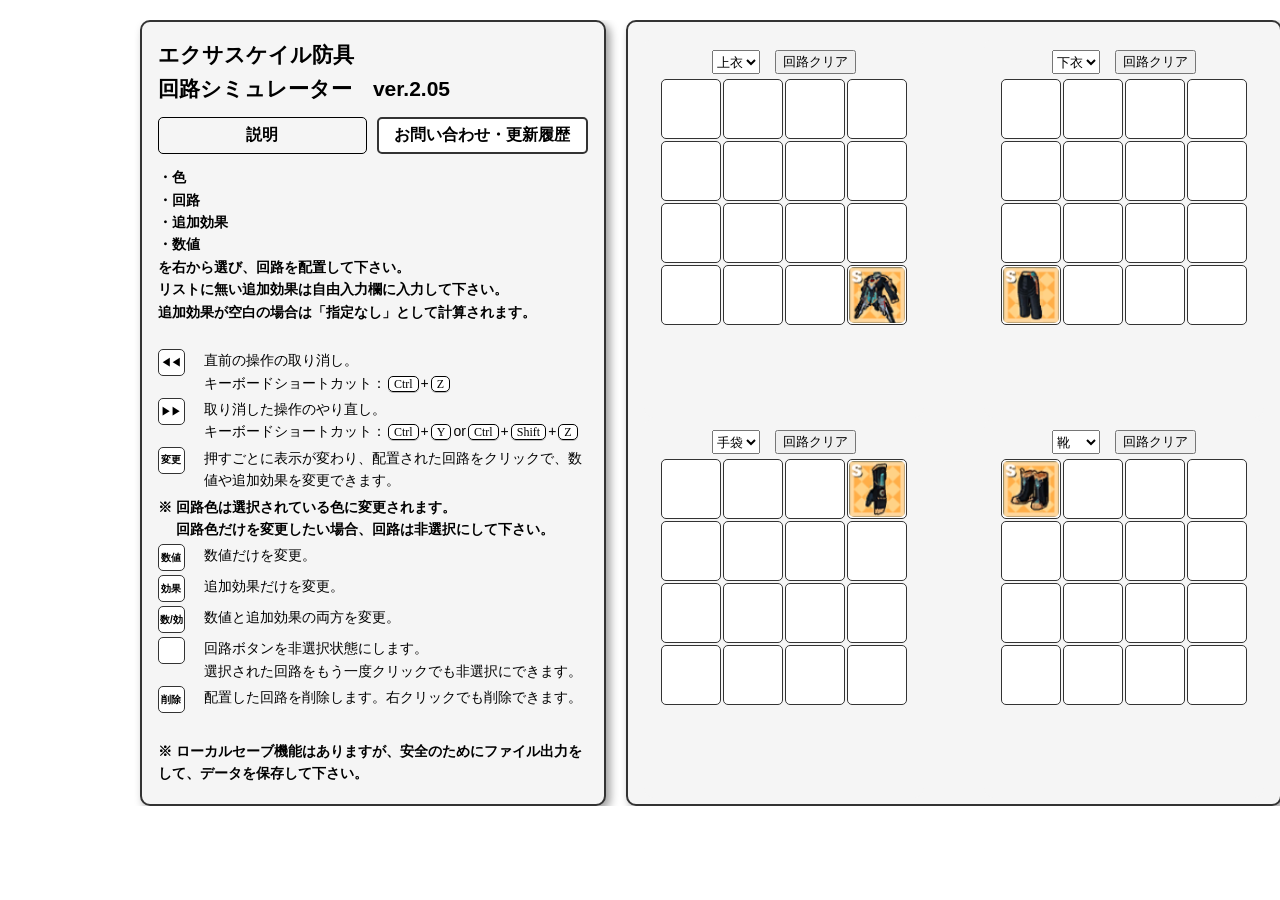
==== index.html @ 869f2e51 "Update index.html" ====
<!DOCTYPE html>
<html lang="ja">
<head>
  <meta charset="UTF-8">
  <title>エクサスケイル防具 回路シミュレーター</title>
  <link rel="stylesheet" href="style.css">
</head>
<body>
  <div class="container">
    <!--------------------------------------------------ひ-------------------------------------------------->
    <div class="left">

      <h2 id="headerTitle"></h2>

      <div class="left-tabs">
        <button class="tab-btn active" data-tab="doc">説明</button>
        <button class="tab-btn" data-tab="contact">お問い合わせ・更新履歴</button>
      </div>

      <div class="tab-page active" id="tab-doc">
        <div class="doc-list">

          <div class="doc-text">
            ・色<br>
            ・回路<br>
            ・追加効果<br>
            ・数値<br>
            を右から選び、回路を配置して下さい。<br>
            リストに無い追加効果は自由入力欄に入力して下さい。<br>
            追加効果が空白の場合は「指定なし」として計算されます。<br><br>
          </div>

          <div class="doc">
            <span class="doc-btn">◀◀</span>
            <span>直前の操作の取り消し。<br>キーボードショートカット：<kbd>Ctrl</kbd>+<kbd>Z</kbd></span>
          </div>

          <div class="doc">
            <span class="doc-btn">▶▶</span>
            <span>取り消した操作のやり直し。<br>キーボードショートカット：<kbd>Ctrl</kbd>+<kbd>Y</kbd>or<kbd>Ctrl</kbd>+<kbd>Shift</kbd>+<kbd>Z</kbd></span>
          </div>

          <div class="doc">
            <span class="doc-btn">変更</span>
            <span>押すごとに表示が変わり、配置された回路をクリックで、数値や追加効果を変更できます。</span>
          </div>

          <div class="doc-text">
            ※ 回路色は選択されている色に変更されます。<br>
            　 回路色だけを変更したい場合、回路は非選択にして下さい。
          </div>

          <div class="doc">
            <span class="doc-btn">数値</span>
            <span>数値だけを変更。</span>
          </div>

          <div class="doc">
            <span class="doc-btn">効果</span>
            <span>追加効果だけを変更。</span>
          </div>

          <div class="doc">
            <span class="doc-btn">数/効</span>
            <span>数値と追加効果の両方を変更。</span>
          </div>

          <div class="doc">
            <span class="doc-btn">　</span>
            <span>回路ボタンを非選択状態にします。<br>選択された回路をもう一度クリックでも非選択にできます。</span>
          </div>

          <div class="doc">
            <span class="doc-btn">削除</span>
            <span>配置した回路を削除します。右クリックでも削除できます。</span>
          </div>

          <div class="doc-text">
            <br>※ ローカルセーブ機能はありますが、安全のためにファイル出力をして、データを保存して下さい。
          </div>

        </div>
      </div>

      <div class="tab-page" id="tab-contact">
        <form action="https://formspree.io/f/xnjganqa" method="POST" class="contact-form">

          <label>お名前</label>
          <input type="text" name="name" required>

          <label>メールアドレス</label>
          <input type="email" name="email" required>

          <label>お問い合わせ内容</label>
          <textarea name="message" rows="7" required></textarea>

          <button type="submit">送信</button>
        </form>

        <h3>更新履歴</h3>
        <div id="changelog">
          <ul id="changelogList">
            <li>v2.05：細かな調整</li>
            <li>v2.01：レイアウト修正</li>
            <li>v2.00：お問い合わせ機能追加</li>
            <li>v1.94：細かな調整</li>
            <li>v1.93：一部修正</li>
            <li>v1.92：細かな調整</li>
            <li>v1.91：レイアウト変更 + 一部修正</li>
            <li>v1.90：Undo/Redo 追加</li>
            <li>v1.82：一部修正</li>
            <li>v1.81：一部修正</li>
            <li>v1.80：色/数値/効果変更追加</li>
            <li>v1.75：テンプレ追加</li>
            <li>v1.74：テンプレ追加 + 一部修正</li>
            <li>v1.73：一部修正</li>
            <li>v1.72：一部修正</li>
            <li>v1.71：一部修正</li>
            <li>v1.70：テンプレ機能追加</li>
            <li>v1.62：一部修正</li>
            <li>v1.61：一部修正</li>
            <li>v1.60：追加効果追加</li>
            <li>v1.51：一部修正</li>
            <li>v1.50：レイアウト変更</li>
            <li>v1.42：一部修正</li>
            <li>v1.41：一部修正</li>
            <li>v1.40：複製回路追加</li>
            <li>v1.32：一部修正</li>
            <li>v1.31：一部修正</li>
            <li>v1.30：セーブ機能追加</li>
            <li>v1.20：ローカル保存機能追加</li>
            <li>v1.10：部位・数値追加</li>
            <li>v1.00：シミュ仮公開</li>
          </ul>
        </div>

      </div>
    </div>

    <!--------------------------------------------------ま-------------------------------------------------->
    <div class="center" id="boards"></div>

    <!--------------------------------------------------み-------------------------------------------------->
    <div class="right">
      <div class="template-header">
        <h3>テンプレート</h3>
        <div class="pager">
          <button id="prevTemplate">◀</button>
          <span id="templatePageLabel">1 / 1</span>
          <button id="nextTemplate">▶</button>
        </div>
      </div>

      <div class="template-buttons" id="templateButtons"></div>
      <div class="palette" id="colorPalette"></div>
      <div class="palette" id="palette"></div>

      <div class="action">
        <div class="symbol" id="undoBtn">◀◀</div>
        <div class="symbol" id="redoBtn">▶▶</div>
        <div class="symbol num-edit-btn" id="ChangeBtn">変更</div>
        <div class="symbol color-btn" id="ClearBtn"></div>
        <div class="symbol delete-btn" id="DeleteBtn">削除</div>
      </div>

      <h3>追加効果</h3>
      <select id="charSelect" style="width:220px;">
        <option value=""></option>
        <option value="持続ダメ" selected>持続ダメージ</option>
        <option value="CT初期化">スキルのCT初期化</option>
        <option value="両極化">両極化</option>
        <option value="以上ダメ">HP50%以上の敵攻撃時、ダメージ増加</option>
        <option value="以下ダメ">HP50%以下の敵攻撃時、ダメージ増加</option>
        <option value="スキダメ">柔軟、強靭、強烈、超越スキルダメージ増加</option>
        <option value="ボスダメ">ボスに与えるダメージ増加</option>
        <option value="PT動作速度">PTメンバーの動作速度</option>
      </select>
      <input id="charInput" type="text" maxlength="8" style="width:100px; text-align:center;" placeholder="自由入力 (任意)"
      />

      <h3>数値</h3>
      <div class="num-palette" id="numPalette">
        <label><input type="radio" name="num" value="0.5"> 0.5</label>
        <label><input type="radio" name="num" value="0.6"> 0.6</label>
        <label><input type="radio" name="num" value="0.7" checked> 0.7</label>
        <label><input type="radio" name="num" value="0.8"> 0.8</label>
        <label><input type="radio" name="num" value="0.9"> 0.9</label>
        <label><input type="radio" name="num" value="1.0"> 1.0</label>
      </div>


      <div class="save-header">
        <h3>セーブ</h3>
        <div></div>
        <div class="pager">
          <button id="prevSlot">◀</button>
          <span id="slotPageLabel">1 / 2</span>
          <button id="nextSlot">▶</button>
        </div>
      </div>

      <div class="slot-buttons" id="slotButtons"></div>
    </div>

  </div>

  <script src="main.js"></script>
</body>
</html>
---- style.css ----
body {
    font-family: monospace;
    padding: 20px;
    max-width: none;
    margin: auto;
    background: #fff;
    color: #000;
    text-align: center;
}
h2 {text-align: left; margin-bottom: 0px; margin-top: 0px;}
h3 {text-align: left; margin-bottom: 4px;}

/*--------------------------------------コンテナ--------------------------------------*/
.container {
  display: flex;
  align-items: flex-start;
  justify-content: center;
  gap: 20px;
  min-width: max-content;
  padding: 0 20px;
  overflow-x: auto;
}

.left,
.center,
.right {
  background: #f5f5f5;
  padding: 16px;
  height: 750px;
  border-radius: 10px;
  border: 2px solid #333;
  box-shadow: 4px 4px 10px rgba(0, 0, 0, 0.4);
}
.left {
  display: flex;
  flex-direction: column;
  gap: 12px;
  text-align: left;
  font-size: 14px;
  font-family: sans-serif;
  line-height: 1.6;
  flex: 0 0 430px;
}

.center {
  display: grid;
  grid-template-columns: repeat(2, 1fr);
  column-gap: 60px;
  row-gap: 0;
  align-items: flex-start;
  flex: 0 0 500px;
}

.right { flex: 0 0 350px; align-self: flex-start;}

/*--------------------------------------ひだり--------------------------------------*/
.tab-btn{
  flex:1;
  padding:6px;
  border:2px solid #333;
  cursor:pointer;
  border-radius: 5px;
  background:#fff;
  font-size: 16px;
  font-weight: bold;
}
.left-tabs         { display:flex; gap:10px;}
.tab-btn.active    { background:#f5f5f5; font-weight:bold;transform: none;cursor: default; border:1px solid; }
.tab-page          { display:none;}
.tab-page.active   { display:block;}
#tab-contact.active{ display:flex; flex-direction:column; height:100%;}

/*--------------------------------------せつめい--------------------------------------*/
.doc {
  display: grid;
  grid-template-columns: 40px 1fr;
  column-gap: 6px;
  align-items: start;
  margin-bottom: 4px;
}
.doc-list {margin-bottom: 0px;}
.doc-text {margin-bottom: 4px; font-weight: bold;}
.doc-btn {
  font-size: 10px;
  width: 25px;
  height: 25px;
  display: inline-flex;
  align-items: center;
  justify-content: center;
  border-radius: 5px;
  border: 1px solid #333;
  background: #fff;
  color: #000;
  text-align: center;
  font-weight: bold;
}
kbd {
  padding: 0px 5px;
  margin: 0 2px;
  font-size: 12px;
  border: 1px solid #000;
  border-radius: 5px;
  box-shadow: 0 1px 0 #bbb;
  font-family: meiryo;
  background: #fff;
}

/*--------------------------------------おといあわせ--------------------------------------*/
.contact-form       { width: 100%; height: 100%; text-align: left;}
.contact-form label { font-weight: bold;}
.contact-form input,
.contact-form textarea {
  width: 100%;
  padding: 6px;
  margin-bottom: 15px;
  border: 1px solid #999;
  border-radius: 5px;
  font-size: 14px;
  box-sizing: border-box;
}
.contact-form textarea { resize: none;}
.contact-form button {
  width: 100%;
  padding: 8px;
  background: #333;
  color: white;
  border: none;
  border-radius: 6px;
  cursor: pointer;
}
.contact-form button:hover {background: #555;}

/*--------------------------------------こうしん--------------------------------------*/
#changelog {
  height: 250px;
  border: 2px solid #333;
  background: #FFF;
  padding: 5px;
  font-size: 12px;
  overflow-y: auto;
  box-shadow: 2px 2px 6px rgba(0, 0, 0, 0.3);
  box-sizing: border-box;
  border-radius: 5px;
  line-height: 1.5;
}
#changelog ul {list-style: none; padding-left: 10px; margin: 0;  text-align: left;}

/*--------------------------------------ボード--------------------------------------*/
.board-wrap {
  text-align: center;
  background: #f5f5f5;
  padding: 12px;
  border-radius: 10px;
  box-sizing: border-box;
  display: flex;
  flex-direction: column;
  justify-content: flex-start;
  height: 380px;
}

.board {
  display: grid;
  grid-template-columns: repeat(4, 60px);
  grid-template-rows: repeat(4, 60px);
  gap: 2px;
  padding: 5px;
  margin: 0 auto;
  flex-shrink: 0;
}

.panel { display: flex; gap: 15px; justify-content: center;}

/*--------------------------------------セル--------------------------------------*/
.cell {
  position: relative;
  border: 1px solid #333;
  font-size: 58px;
  display: flex;
  align-items: center;
  justify-content: center;
  cursor: pointer;
  user-select: none;
  background: #fff;
  border-radius: 5px;
  font-weight: bold;
  transition:  box-shadow 0.2s, transform 0.1s;
}

.symbol-display {
  position: absolute;
  inset: 0;
  display: flex;
  align-items: center;
  justify-content: center;
  pointer-events: none;
}
.char-display,
.multi-label,
.number-display {
  position: absolute;
  color: #000;
  font-family: meiryo, sans-serif;
  font-weight: bold;
  font-size: 10px;
  text-shadow: 
    -1px -1px 0 #fff,
     1px -1px 0 #fff,
    -1px  1px 0 #fff,
     1px  1px 0 #fff;
}
.char-display {top: 2px; left: 2px;}
.multi-label {top: 0px; right: 2px; font-size: 14px;}
.number-display {bottom: 0; right: 2px;}

.img {width: 56px; object-fit: contain; pointer-events: none; border-radius: 5px;}

.highlight-red   {background: #fff0f0; color: #ff6666; box-shadow: 0 0 30px #ff6666;}
.highlight-blue  {background: #f0f8ff; color: #3399ff; box-shadow: 0 0 30px #66b3ff;}
.highlight-green {background: #f0fff4; color: #33cc88; box-shadow: 0 0 30px #66ffaa;}

/*--------------------------------------ごうけい--------------------------------------*/
.char-sum-div {overflow-y: auto; font-family: meiryo, sans-serif; font-weight: bold;}
.sum-header   {font-weight: bold; margin-top: 4px; margin-bottom: 2px; text-align:center;}
.sum-name     {text-align: left; margin-left: 20px;}
.sum-grid     {display: grid; grid-template-columns: auto 60px 60px; font-size: 12px;}

/*--------------------------------------ぼたん--------------------------------------*/
.template-btn,.color-btn,.symbol{
  width: 48px;
  height: 48px;
  border: 1px solid #333;
  font-size: 26px;
  background: #fff;
  display: flex;
  align-items: center;
  justify-content: center;
  cursor: pointer;
  user-select: none;
  border-radius: 5px;
}

button,.symbol,.color-btn,.template-btn { transition: transform 0.1s;}
button:hover,.symbol:hover,.color-btn:hover,.template-btn:hover,.cell:hover {
  transform: scale(1.05);
}
.template-btn     { margin-top: 10px; margin-bottom: -10px;}
.color-btn        { font-size: 18px;}
.symbol.multi     { width: 46px; height: 46px; border: 2px dashed #333;}
.selected,.color-btn.active         { font-weight: bold;}
.num-edit-btn,.delete-btn,#ClearBtn { font-size:16px;}

/*--------------------------------------テンプレ--------------------------------------*/
.template-header h3 {margin: 0px;}
.template-header {display: flex; align-items: center; justify-content: space-between;}
.pager button {
  height: 24px;
  padding: 0 5px;
  cursor: pointer;
  background: #fff;
  border: 1px solid #333;
  border-radius: 4px;
}
.template-buttons { display: flex; gap: 25px; flex-wrap: wrap; justify-content: center;  margin-bottom: 20px;}

/*--------------------------------------色選択--------------------------------------*/
.selected.red-active  ,.color-btn.active[data-color="red"  ] {background: #fff0f0; color: #ff6666; box-shadow: 0 0 15px #ff6666;}
.selected.blue-active ,.color-btn.active[data-color="blue" ] {background: #f0f8ff; color: #3399ff; box-shadow: 0 0 15px #3399ff;}
.selected.green-active,.color-btn.active[data-color="green"] {background: #f0fff4; color: #33cc88; box-shadow: 0 0 15px #33cc88;}

/*--------------------------------------回路選択--------------------------------------*/
.palette {
  display: flex;
  gap: 18px;
  justify-content: center;
}

.palette-group {
  display: flex;
  flex-direction: column;
  align-items: center;
  gap: 8px;
  min-width:50px;
}

.multi-title {
  font-size: 14px;
  font-weight: bold;
  text-align: center;
  height: 22px;
  line-height: 1.5;
}

.action {
  display: grid;
  grid-template-columns: repeat(5, 48px);
  gap: 26px;
  margin-top: 10px;
  justify-content: start;
}

/*--------------------------------------数値選択--------------------------------------*/
.num-palette {
  display: grid;
  grid-template-columns: repeat(4, auto);
  gap: 5px 30px;
  margin-top: -5px;
  justify-content: center;
  font-family: meiryo, sans-serif;
}
.num-palette label:nth-child(3) {grid-column: 1;}

/*--------------------------------------セーブスロット--------------------------------------*/
.save-header    {display: flex; align-items: center; justify-content: space-between;}
.save-header h3 {margin: 0px;}
.slot-buttons div {
  display: flex;
  gap: 4px;
  width: 100%;
  justify-content: stretch;
  align-items: center;
  margin-top: 5px;
  margin-bottom: 6px;
  box-sizing: border-box;
}
.slot-name           {flex: 1;}
.slot-name,
.slot-buttons button {height: 25px; box-sizing: border-box;}
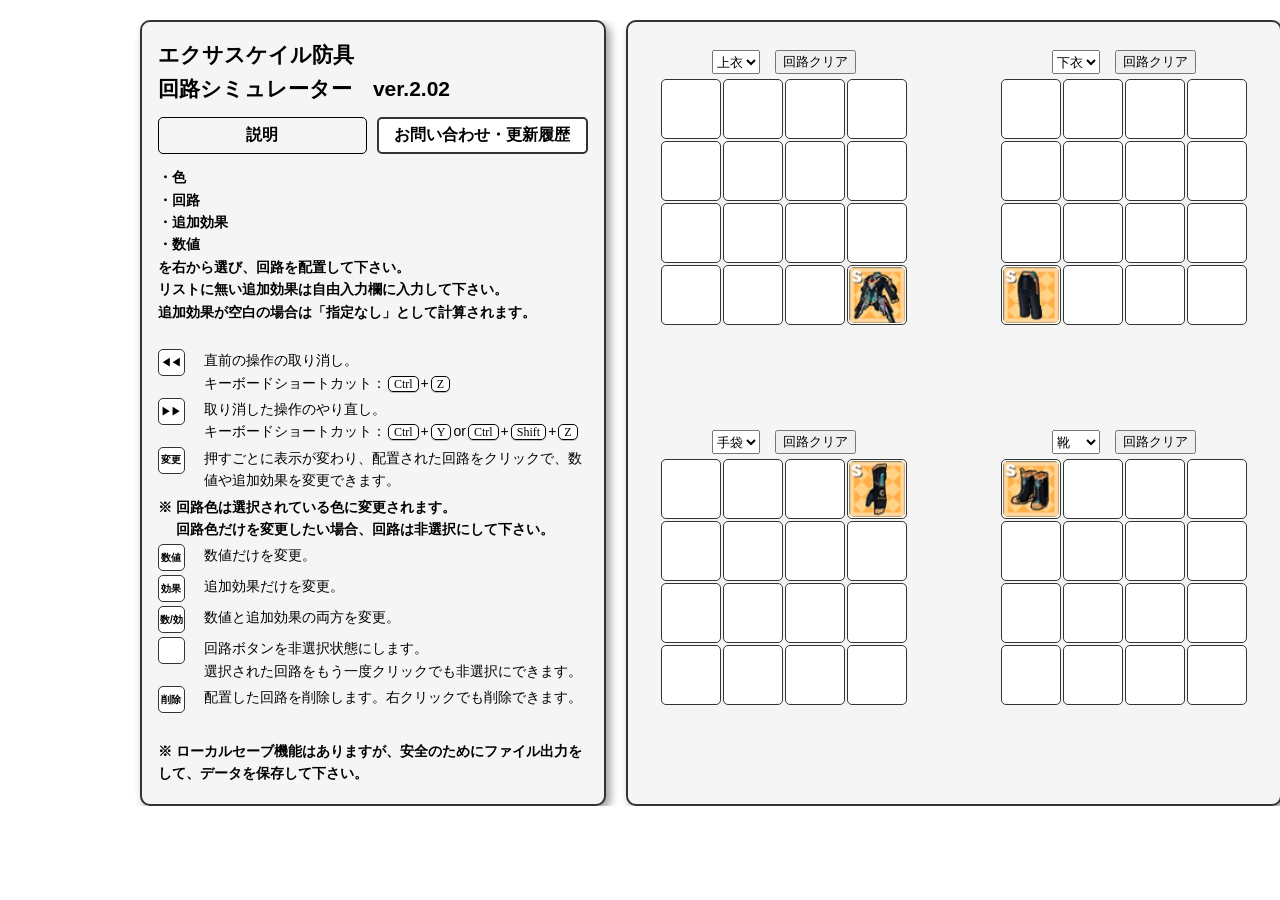
==== commit 769aeafe: "Update index.html" ====
--- a/index.html
+++ b/index.html
@@ -100,7 +100,7 @@
         <h3>更新履歴</h3>
         <div id="changelog">
           <ul id="changelogList">
-            <li>v2.05：細かな調整</li>
+            <li>v2.02：細かな調整</li>
             <li>v2.01：レイアウト修正</li>
             <li>v2.00：お問い合わせ機能追加</li>
             <li>v1.94：細かな調整</li>
@@ -207,3 +207,4 @@
   <script src="main.js"></script>
 </body>
 </html>
+
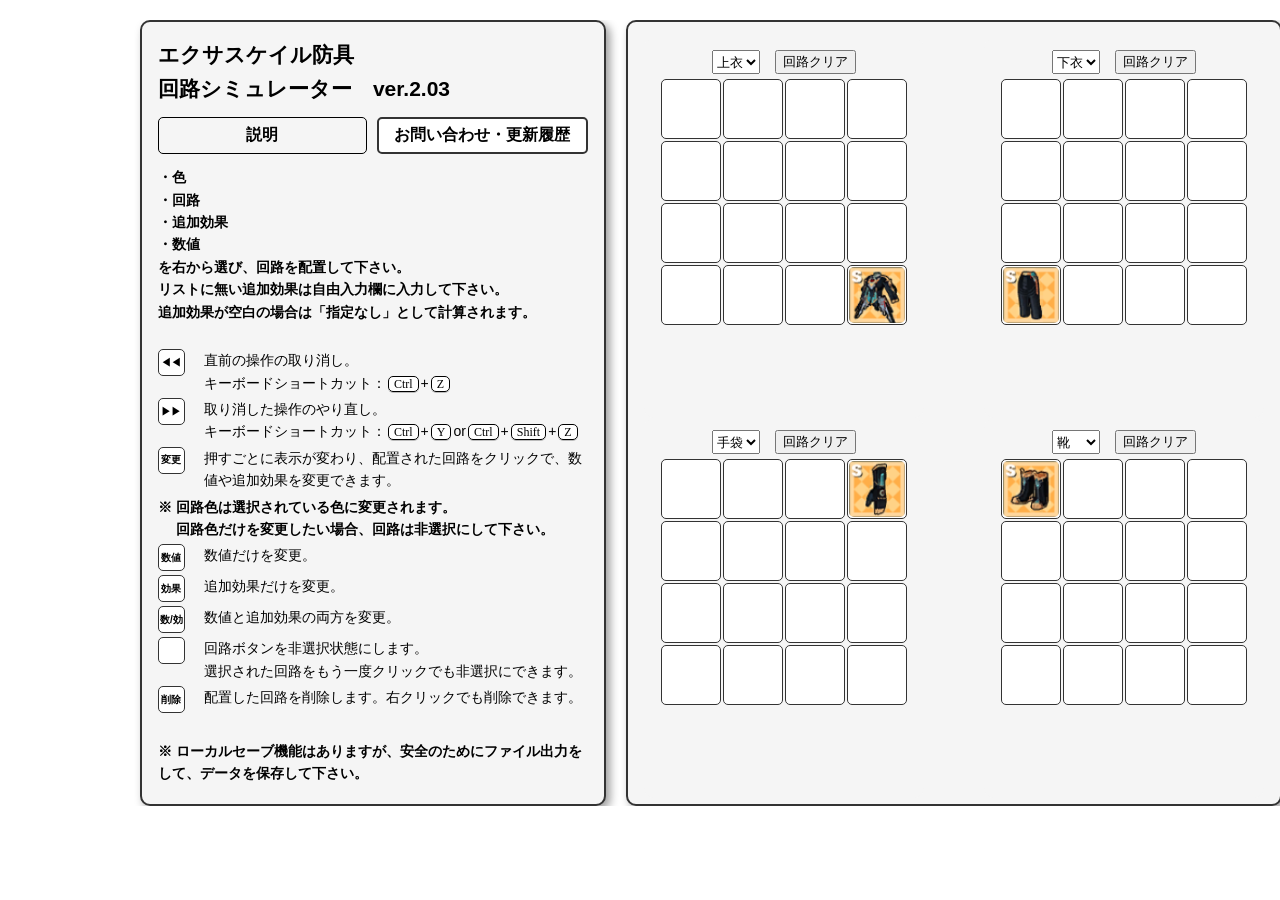
==== commit eda38b44: "Update index.html" ====
--- a/index.html
+++ b/index.html
@@ -86,13 +86,13 @@
         <form action="https://formspree.io/f/xnjganqa" method="POST" class="contact-form">
 
           <label>お名前</label>
-          <input type="text" name="name" required>
+          <input type="text" name="name" placeholder="未入力の場合は匿名として送信されます。">
 
           <label>メールアドレス</label>
-          <input type="email" name="email" required>
+          <input type="email" name="email" placeholder="example@gmail.com" required>
 
           <label>お問い合わせ内容</label>
-          <textarea name="message" rows="7" required></textarea>
+          <textarea id="message" name="message" rows="7" required></textarea>
 
           <button type="submit">送信</button>
         </form>
@@ -100,6 +100,7 @@
         <h3>更新履歴</h3>
         <div id="changelog">
           <ul id="changelogList">
+            <li>v2.03：6部位表示に変更 + 回路コピー＆貼り付けボタン追加</li>
             <li>v2.02：細かな調整</li>
             <li>v2.01：レイアウト修正</li>
             <li>v2.00：お問い合わせ機能追加</li>
@@ -207,4 +208,3 @@
   <script src="main.js"></script>
 </body>
 </html>
-
--- a/style.css
+++ b/style.css
@@ -238,6 +238,7 @@
   cursor: pointer;
   user-select: none;
   border-radius: 5px;
+  font-weight: bold;
 }
 
 button,.symbol,.color-btn,.template-btn { transition: transform 0.1s;}
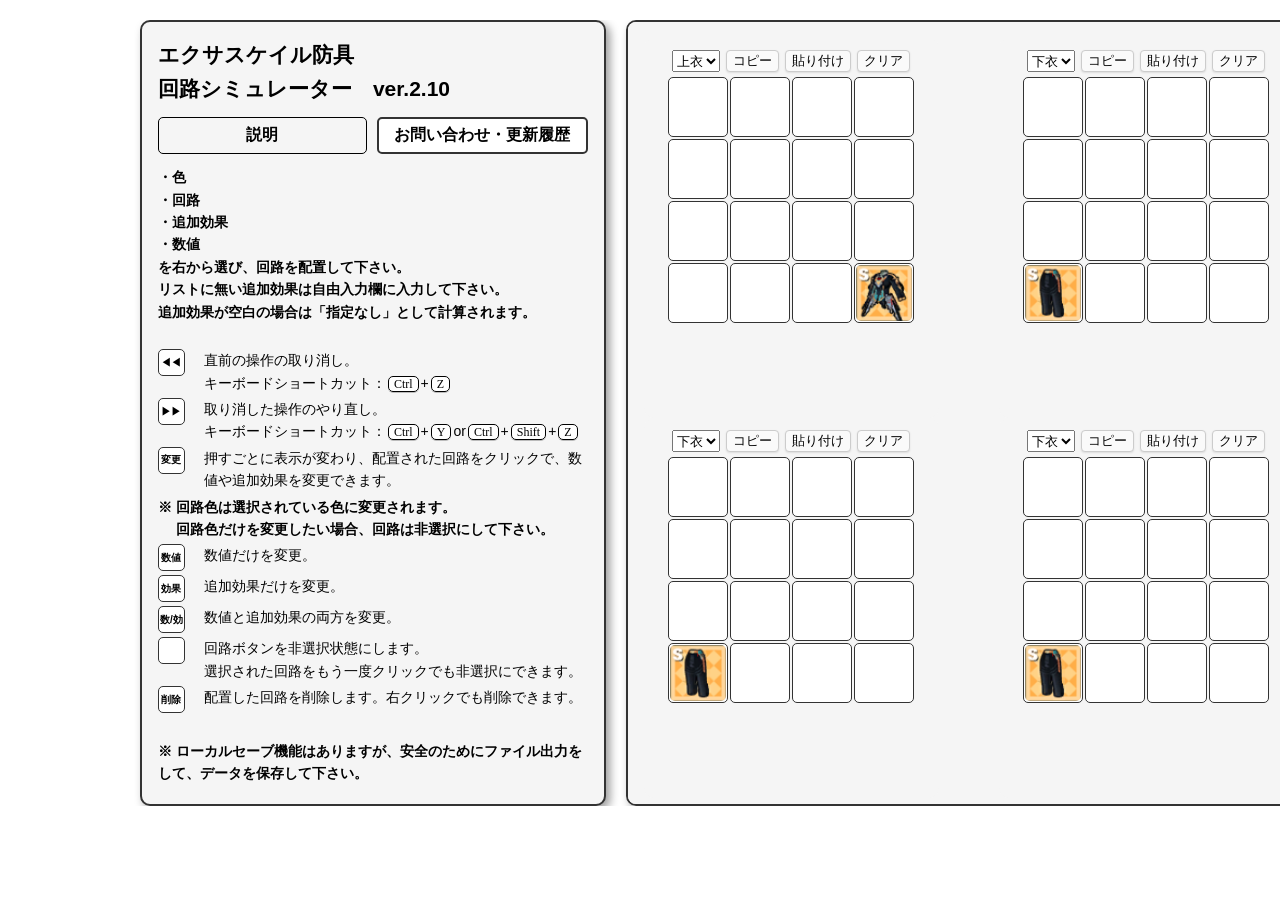
==== commit e4454d3e: "Update index.html" ====
--- a/index.html
+++ b/index.html
@@ -100,7 +100,8 @@
         <h3>更新履歴</h3>
         <div id="changelog">
           <ul id="changelogList">
-            <li>v2.03：6部位表示に変更 + 回路コピー＆貼り付けボタン追加</li>
+            <li>v2.10：6部位表示に変更 + 回路コピー＆貼り付けボタン追加</li>
+            <li>v2.03：テンプレ追加</li>
             <li>v2.02：細かな調整</li>
             <li>v2.01：レイアウト修正</li>
             <li>v2.00：お問い合わせ機能追加</li>
--- a/style.css
+++ b/style.css
@@ -44,12 +44,14 @@
 }
 
 .center {
+  min-width: 650px;
   display: grid;
   grid-template-columns: repeat(2, 1fr);
   column-gap: 60px;
   row-gap: 0;
   align-items: flex-start;
   flex: 0 0 500px;
+  overflow-y: auto;
 }
 
 .right { flex: 0 0 350px; align-self: flex-start;}
@@ -113,7 +115,7 @@
 .contact-form textarea {
   width: 100%;
   padding: 6px;
-  margin-bottom: 15px;
+  margin-bottom: 10px;
   border: 1px solid #999;
   border-radius: 5px;
   font-size: 14px;
@@ -133,7 +135,7 @@
 
 /*--------------------------------------こうしん--------------------------------------*/
 #changelog {
-  height: 250px;
+  height: 260px;
   border: 2px solid #333;
   background: #FFF;
   padding: 5px;
@@ -169,7 +171,7 @@
   flex-shrink: 0;
 }
 
-.panel { display: flex; gap: 15px; justify-content: center;}
+.panel { display: flex; gap: 6px; justify-content: center;}
 
 /*--------------------------------------セル--------------------------------------*/
 .cell {
@@ -250,7 +252,15 @@
 .symbol.multi     { width: 46px; height: 46px; border: 2px dashed #333;}
 .selected,.color-btn.active         { font-weight: bold;}
 .num-edit-btn,.delete-btn,#ClearBtn { font-size:16px;}
-
+.ui-btn,.saveBtn,.loadBtn {
+  cursor: pointer;
+  border-radius: 4px;
+  background: #fafafa;
+  border: 1px solid #ccc;
+  box-shadow: 0 1px 2px rgba(0,0,0,0.1);
+}
+.ui-btn:hover,.saveBtn:hover,.loadBtn:hover    { background: #e0e0e0;}
+.ui-btn:active,.saveBtn:active,.loadBtn:active { box-shadow: inset 0 1px 20px rgba(0,0,0,0.2);}
 /*--------------------------------------テンプレ--------------------------------------*/
 .template-header h3 {margin: 0px;}
 .template-header {display: flex; align-items: center; justify-content: space-between;}
@@ -262,7 +272,7 @@
   border: 1px solid #333;
   border-radius: 4px;
 }
-.template-buttons { display: flex; gap: 25px; flex-wrap: wrap; justify-content: center;  margin-bottom: 20px;}
+.template-buttons { align-items: center;display: flex; gap: 25px; flex-wrap: wrap; justify-content: center;  margin-bottom: 20px;}
 
 /*--------------------------------------色選択--------------------------------------*/
 .selected.red-active  ,.color-btn.active[data-color="red"  ] {background: #fff0f0; color: #ff6666; box-shadow: 0 0 15px #ff6666;}
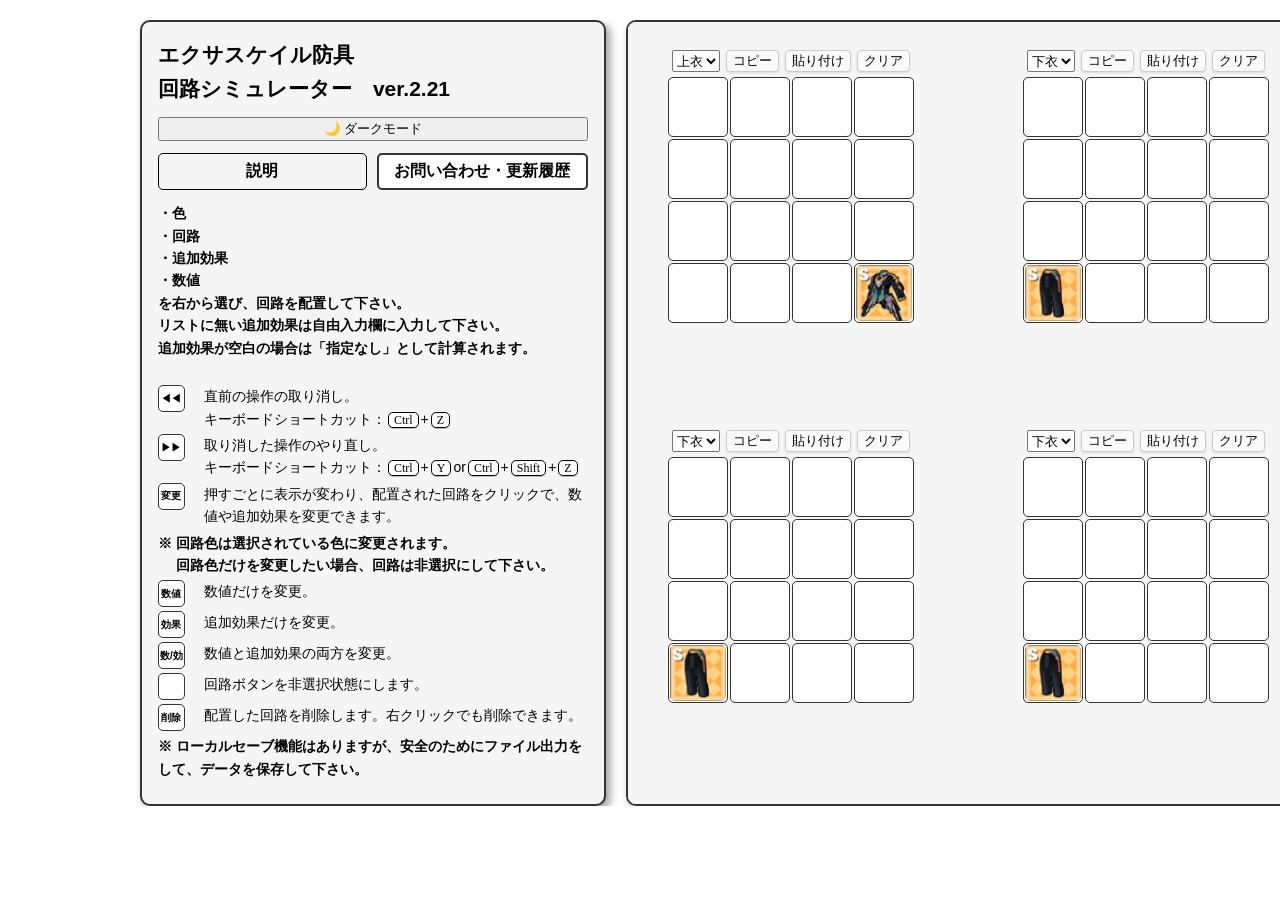
==== commit 5e368dff: "Update index.html" ====
--- a/index.html
+++ b/index.html
@@ -11,12 +11,11 @@
     <div class="left">
 
       <h2 id="headerTitle"></h2>
-
+      <button id="darkModeBtn">🌙 ダークモード</button>
       <div class="left-tabs">
         <button class="tab-btn active" data-tab="doc">説明</button>
         <button class="tab-btn" data-tab="contact">お問い合わせ・更新履歴</button>
       </div>
-
       <div class="tab-page active" id="tab-doc">
         <div class="doc-list">
 
@@ -67,7 +66,7 @@
 
           <div class="doc">
             <span class="doc-btn">　</span>
-            <span>回路ボタンを非選択状態にします。<br>選択された回路をもう一度クリックでも非選択にできます。</span>
+            <span>回路ボタンを非選択状態にします。</span>
           </div>
 
           <div class="doc">
@@ -76,7 +75,7 @@
           </div>
 
           <div class="doc-text">
-            <br>※ ローカルセーブ機能はありますが、安全のためにファイル出力をして、データを保存して下さい。
+            ※ ローカルセーブ機能はありますが、安全のためにファイル出力をして、データを保存して下さい。
           </div>
 
         </div>
@@ -100,6 +99,8 @@
         <h3>更新履歴</h3>
         <div id="changelog">
           <ul id="changelogList">
+            <li>v2.21：ダークモード実装</li>
+            <li>v2.20：実際の回路画像を使用</li>
             <li>v2.10：6部位表示に変更 + 回路コピー＆貼り付けボタン追加</li>
             <li>v2.03：テンプレ追加</li>
             <li>v2.02：細かな調整</li>
@@ -166,7 +167,7 @@
       </div>
 
       <h3>追加効果</h3>
-      <select id="charSelect" style="width:220px;">
+      <select class="char" id="charSelect" style="width:220px;">
         <option value=""></option>
         <option value="持続ダメ" selected>持続ダメージ</option>
         <option value="CT初期化">スキルのCT初期化</option>
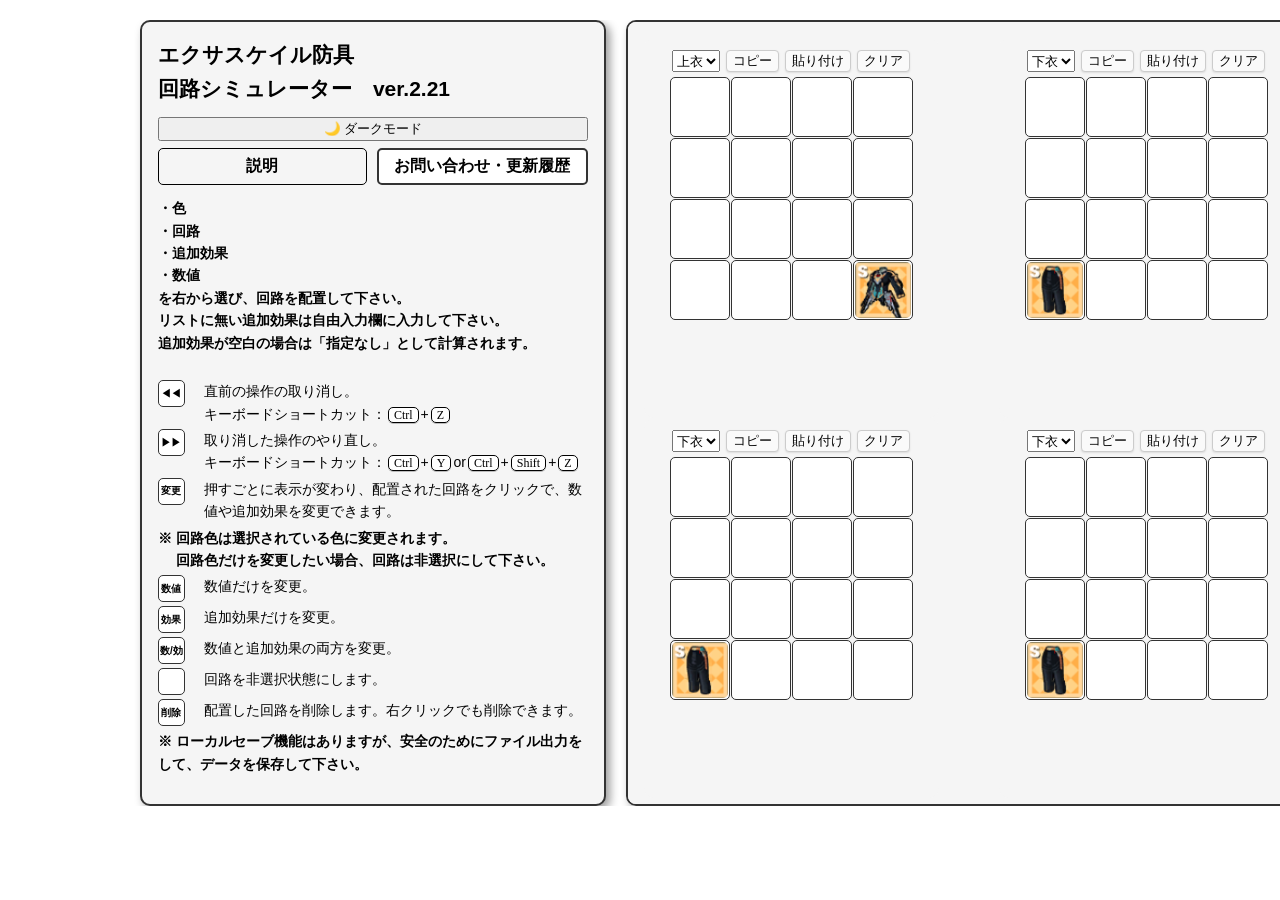
==== commit f0a30247: "Update index.html" ====
--- a/index.html
+++ b/index.html
@@ -66,7 +66,7 @@
 
           <div class="doc">
             <span class="doc-btn">　</span>
-            <span>回路ボタンを非選択状態にします。</span>
+            <span>回路を非選択状態にします。</span>
           </div>
 
           <div class="doc">
--- a/style.css
+++ b/style.css
@@ -2,15 +2,12 @@
 body {
     font-family: monospace;
     padding: 20px;
-    max-width: none;
-    margin: auto;
+    margin: 0;
     background: #fff;
     color: #000;
     text-align: center;
 }
-h2 {text-align: left; margin-bottom: 0px; margin-top: 0px;}
-h3 {text-align: left; margin-bottom: 4px;}
-
+h2,h3 {text-align:left; margin:0}
 /*--------------------------------------コンテナ--------------------------------------*/
 .container {
   display: flex;
@@ -53,7 +50,6 @@
   flex: 0 0 500px;
   overflow-y: auto;
 }
-
 .right { flex: 0 0 350px; align-self: flex-start;}
 
 /*--------------------------------------ひだり--------------------------------------*/
@@ -67,7 +63,7 @@
   font-size: 16px;
   font-weight: bold;
 }
-.left-tabs         { display:flex; gap:10px;}
+.left-tabs         { display:flex; gap:10px; margin-top: -5px;}
 .tab-btn.active    { background:#f5f5f5; font-weight:bold;transform: none;cursor: default; border:1px solid; }
 .tab-page          { display:none;}
 .tab-page.active   { display:block;}
@@ -135,7 +131,7 @@
 
 /*--------------------------------------こうしん--------------------------------------*/
 #changelog {
-  height: 260px;
+  height: 250px;
   border: 2px solid #333;
   background: #FFF;
   padding: 5px;
@@ -165,7 +161,7 @@
   display: grid;
   grid-template-columns: repeat(4, 60px);
   grid-template-rows: repeat(4, 60px);
-  gap: 2px;
+  gap: 1px;
   padding: 5px;
   margin: 0 auto;
   flex-shrink: 0;
@@ -187,8 +183,28 @@
   border-radius: 5px;
   font-weight: bold;
   transition:  box-shadow 0.2s, transform 0.1s;
-}
-
+  position: relative;
+}
+.cell::after {
+  content: "";
+  position: absolute;
+  inset: 0;
+  border-radius: 5px;
+  pointer-events: none;
+  opacity: 0;
+  transition: opacity 0.15s;
+  z-index: 20;
+}
+.cell:hover::after {
+  opacity: 1;
+  box-shadow: inset 0 0 0 3px #66ccff;
+}
+.symbol-img {
+    width: 100%;
+    height: 100%;
+    object-fit: contain;
+    pointer-events: none;
+}
 .symbol-display {
   position: absolute;
   inset: 0;
@@ -201,25 +217,21 @@
 .multi-label,
 .number-display {
   position: absolute;
-  color: #000;
+  color: #FFF;
   font-family: meiryo, sans-serif;
   font-weight: bold;
   font-size: 10px;
   text-shadow: 
-    -1px -1px 0 #fff,
-     1px -1px 0 #fff,
-    -1px  1px 0 #fff,
-     1px  1px 0 #fff;
+    -1px -1px 0 #000,
+     1px -1px 0 #000,
+    -1px  1px 0 #000,
+     1px  1px 0 #000;
 }
 .char-display {top: 2px; left: 2px;}
 .multi-label {top: 0px; right: 2px; font-size: 14px;}
 .number-display {bottom: 0; right: 2px;}
 
 .img {width: 56px; object-fit: contain; pointer-events: none; border-radius: 5px;}
-
-.highlight-red   {background: #fff0f0; color: #ff6666; box-shadow: 0 0 30px #ff6666;}
-.highlight-blue  {background: #f0f8ff; color: #3399ff; box-shadow: 0 0 30px #66b3ff;}
-.highlight-green {background: #f0fff4; color: #33cc88; box-shadow: 0 0 30px #66ffaa;}
 
 /*--------------------------------------ごうけい--------------------------------------*/
 .char-sum-div {overflow-y: auto; font-family: meiryo, sans-serif; font-weight: bold;}
@@ -244,13 +256,15 @@
 }
 
 button,.symbol,.color-btn,.template-btn { transition: transform 0.1s;}
-button:hover,.symbol:hover,.color-btn:hover,.template-btn:hover,.cell:hover {
+button:hover,.symbol:hover,.color-btn:hover,.template-btn:hover {
   transform: scale(1.05);
 }
 .template-btn     { margin-top: 10px; margin-bottom: -10px;}
 .color-btn        { font-size: 18px;}
+.color-btn[data-color="red"]  { background:#fff0f0;}
+.color-btn[data-color="blue"] { background:#f0f8ff;}
+.color-btn[data-color="green"]{ background:#f0fff4;}
 .symbol.multi     { width: 46px; height: 46px; border: 2px dashed #333;}
-.selected,.color-btn.active         { font-weight: bold;}
 .num-edit-btn,.delete-btn,#ClearBtn { font-size:16px;}
 .ui-btn,.saveBtn,.loadBtn {
   cursor: pointer;
@@ -262,7 +276,6 @@
 .ui-btn:hover,.saveBtn:hover,.loadBtn:hover    { background: #e0e0e0;}
 .ui-btn:active,.saveBtn:active,.loadBtn:active { box-shadow: inset 0 1px 20px rgba(0,0,0,0.2);}
 /*--------------------------------------テンプレ--------------------------------------*/
-.template-header h3 {margin: 0px;}
 .template-header {display: flex; align-items: center; justify-content: space-between;}
 .pager button {
   height: 24px;
@@ -275,9 +288,9 @@
 .template-buttons { align-items: center;display: flex; gap: 25px; flex-wrap: wrap; justify-content: center;  margin-bottom: 20px;}
 
 /*--------------------------------------色選択--------------------------------------*/
-.selected.red-active  ,.color-btn.active[data-color="red"  ] {background: #fff0f0; color: #ff6666; box-shadow: 0 0 15px #ff6666;}
-.selected.blue-active ,.color-btn.active[data-color="blue" ] {background: #f0f8ff; color: #3399ff; box-shadow: 0 0 15px #3399ff;}
-.selected.green-active,.color-btn.active[data-color="green"] {background: #f0fff4; color: #33cc88; box-shadow: 0 0 15px #33cc88;}
+.red-active  ,.color-btn.active[data-color="red"  ] {background: #fff0f0; color: #ff6666; box-shadow: 0 0 15px #ff6666;}
+.blue-active ,.color-btn.active[data-color="blue" ] {background: #f0f8ff; color: #3399ff; box-shadow: 0 0 15px #3399ff;}
+.green-active,.color-btn.active[data-color="green"] {background: #f0fff4; color: #33cc88; box-shadow: 0 0 15px #33cc88;}
 
 /*--------------------------------------回路選択--------------------------------------*/
 .palette {
@@ -311,11 +324,12 @@
 }
 
 /*--------------------------------------数値選択--------------------------------------*/
+.action,.char {margin-bottom: 10px; margin-top: 5px;}
 .num-palette {
   display: grid;
   grid-template-columns: repeat(4, auto);
   gap: 5px 30px;
-  margin-top: -5px;
+  margin-top: 5px;
   justify-content: center;
   font-family: meiryo, sans-serif;
 }
@@ -337,3 +351,92 @@
 .slot-name           {flex: 1;}
 .slot-name,
 .slot-buttons button {height: 25px; box-sizing: border-box;}
+
+
+/*--------------------------------------daaaaaaaaaa--------------------------------------*/
+body.dark-mode{
+    background:#1b1b1b;
+    color:#ffffff;
+}
+
+body.dark-mode .left,
+body.dark-mode .center,
+body.dark-mode .right,
+body.dark-mode .board-wrap{
+    background:#2b2b2b;
+    border-color:#666;
+    color:#fff;
+}
+
+body.dark-mode .cell{
+    background:#202020;
+    border-color:#666;
+}
+
+body.dark-mode .template-btn,
+body.dark-mode .symbol,
+body.dark-mode .color-btn,
+body.dark-mode .tab-btn,
+body.dark-mode button,
+body.dark-mode .ui-btn,
+body.dark-mode .saveBtn,
+body.dark-mode .loadBtn{
+    background:#333;
+    color:#fff;
+    border-color:#777;
+}
+
+body.dark-mode .template-btn:hover,
+body.dark-mode .symbol:hover,
+body.dark-mode .color-btn:hover,
+body.dark-mode button:hover{
+    background:#444;
+}
+
+body.dark-mode input,
+body.dark-mode textarea,
+body.dark-mode select{
+    background:#3a3a3a;
+    color:#fff;
+    border:1px solid #999;
+}
+
+body.dark-mode #changelog{
+    background:#222;
+    color:#fff;
+    border-color:#666;
+}
+
+body.dark-mode .char-display,
+body.dark-mode .number-display,
+body.dark-mode .multi-label{
+    color:#fff;
+    text-shadow:
+      -1px -1px 0 #000,
+       1px -1px 0 #000,
+      -1px  1px 0 #000,
+       1px  1px 0 #000;
+}
+
+body.dark-mode kbd{
+    background:#333;
+    color:#fff;
+    border-color:#666;
+}
+
+body.dark-mode .doc-btn{
+    background:#333;
+    color:#fff;
+    border-color:#666;
+}
+body.dark-mode .color-btn[data-color="red"]{
+    background:#402020;
+}
+
+body.dark-mode .color-btn[data-color="blue"]{
+    background:#203040;
+}
+
+body.dark-mode .color-btn[data-color="green"]{
+    background:#204030;
+}
